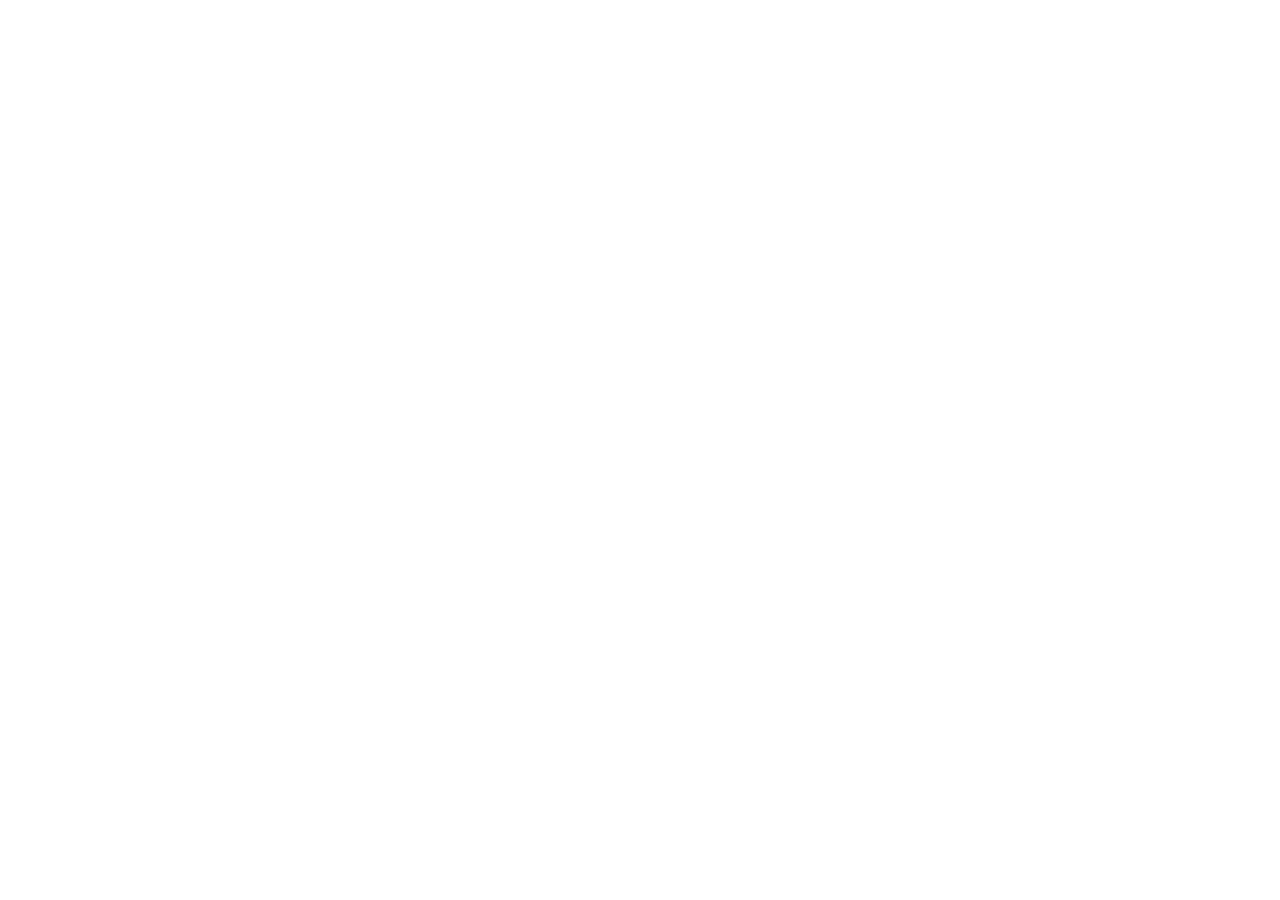
==== contacto.html @ 973b314d "Crear todos los archivos iniciles" ====
<!doctype html>
<html lang="en">
  <head>
    <meta charset="UTF-8" />
    <meta name="viewport" content="width=device-width, initial-scale=1" />
    <title></title>
    <link href="css/style.css" rel="stylesheet" />
  </head>
  <body></body>
</html>
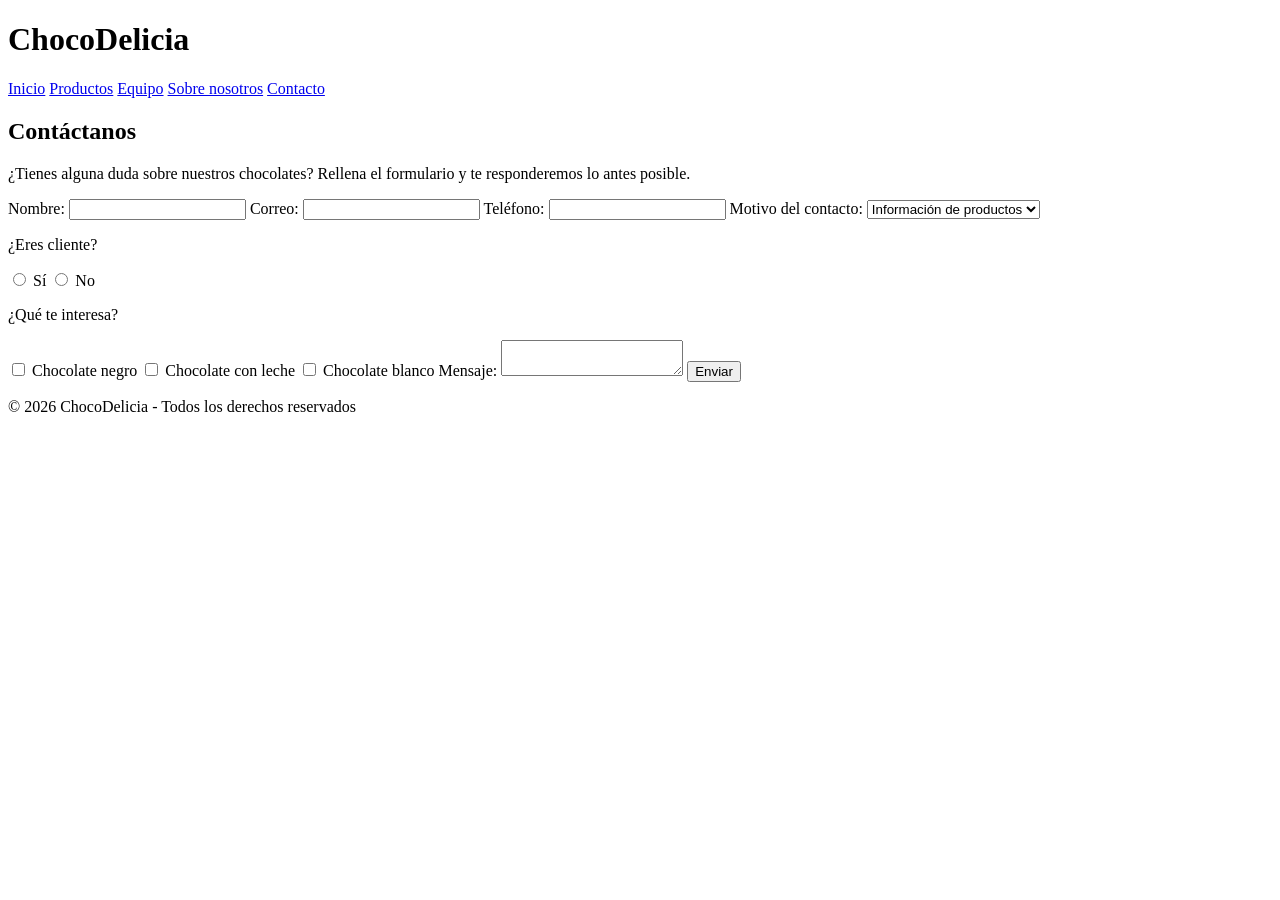
==== commit 1a968c53: "añado html contacto" ====
--- a/contacto.html
+++ b/contacto.html
@@ -1,10 +1,101 @@
-<!doctype html>
-<html lang="en">
-  <head>
-    <meta charset="UTF-8" />
-    <meta name="viewport" content="width=device-width, initial-scale=1" />
-    <title></title>
-    <link href="css/style.css" rel="stylesheet" />
-  </head>
-  <body></body>
-</html>
+<!DOCTYPE html>
+<html lang="es">
+<head>
+  <meta charset="UTF-8">
+  <title>Contacto - ChocoDelicia</title>
+
+  <!-- CSS externo -->
+  <link rel="stylesheet" href="styles.css">
+</head>
+
+<body class="Contacto">
+
+  <!-- HEADER -->
+  <header>
+    <h1>ChocoDelicia</h1>
+
+    <!-- NAV -->
+    <nav>
+      <a href="index.html">Inicio</a>
+      <a href="servicios.html">Productos</a>
+      <a href="equipo.html">Equipo</a>
+      <a href="sobre.html">Sobre nosotros</a>
+      <a href="contacto.html">Contacto</a>
+    </nav>
+  </header>
+
+  <!-- MAIN -->
+  <main>
+
+    <section>
+      <h2>Contáctanos</h2>
+
+      <p>
+        ¿Tienes alguna duda sobre nuestros chocolates?
+        Rellena el formulario y te responderemos lo antes posible.
+      </p>
+
+      <!-- FORMULARIO -->
+      <form action="resultado.html" method="get">
+
+        <!-- NOMBRE -->
+        <label for="nombre">Nombre:</label>
+        <input type="text" id="nombre" name="nombre">
+
+        <!-- EMAIL -->
+        <label for="correo">Correo:</label>
+        <input type="email" id="correo" name="correo">
+
+        <!-- TELÉFONO -->
+        <label for="telefono">Teléfono:</label>
+        <input type="tel" id="telefono" name="telefono">
+
+        <!-- SELECT -->
+        <label for="motivo">Motivo del contacto:</label>
+        <select id="motivo" name="motivo">
+          <option>Información de productos</option>
+          <option>Pedido</option>
+          <option>Reclamación</option>
+        </select>
+
+        <!-- RADIO -->
+        <p>¿Eres cliente?</p>
+
+        <input type="radio" id="si" name="cliente" value="si">
+        <label for="si">Sí</label>
+
+        <input type="radio" id="no" name="cliente" value="no">
+        <label for="no">No</label>
+
+        <!-- CHECKBOX -->
+        <p>¿Qué te interesa?</p>
+
+        <input type="checkbox" id="negro" name="negro">
+        <label for="negro">Chocolate negro</label>
+
+        <input type="checkbox" id="leche" name="leche">
+        <label for="leche">Chocolate con leche</label>
+
+        <input type="checkbox" id="blanco" name="blanco">
+        <label for="blanco">Chocolate blanco</label>
+
+        <!-- MENSAJE -->
+        <label for="mensaje">Mensaje:</label>
+        <textarea id="mensaje" name="mensaje"></textarea>
+
+        <!-- BOTÓN -->
+        <button type="submit">Enviar</button>
+
+      </form>
+
+    </section>
+
+  </main>
+
+  <!-- FOOTER -->
+  <footer>
+    <p>© 2026 ChocoDelicia - Todos los derechos reservados</p>
+  </footer>
+
+</body>
+</html>
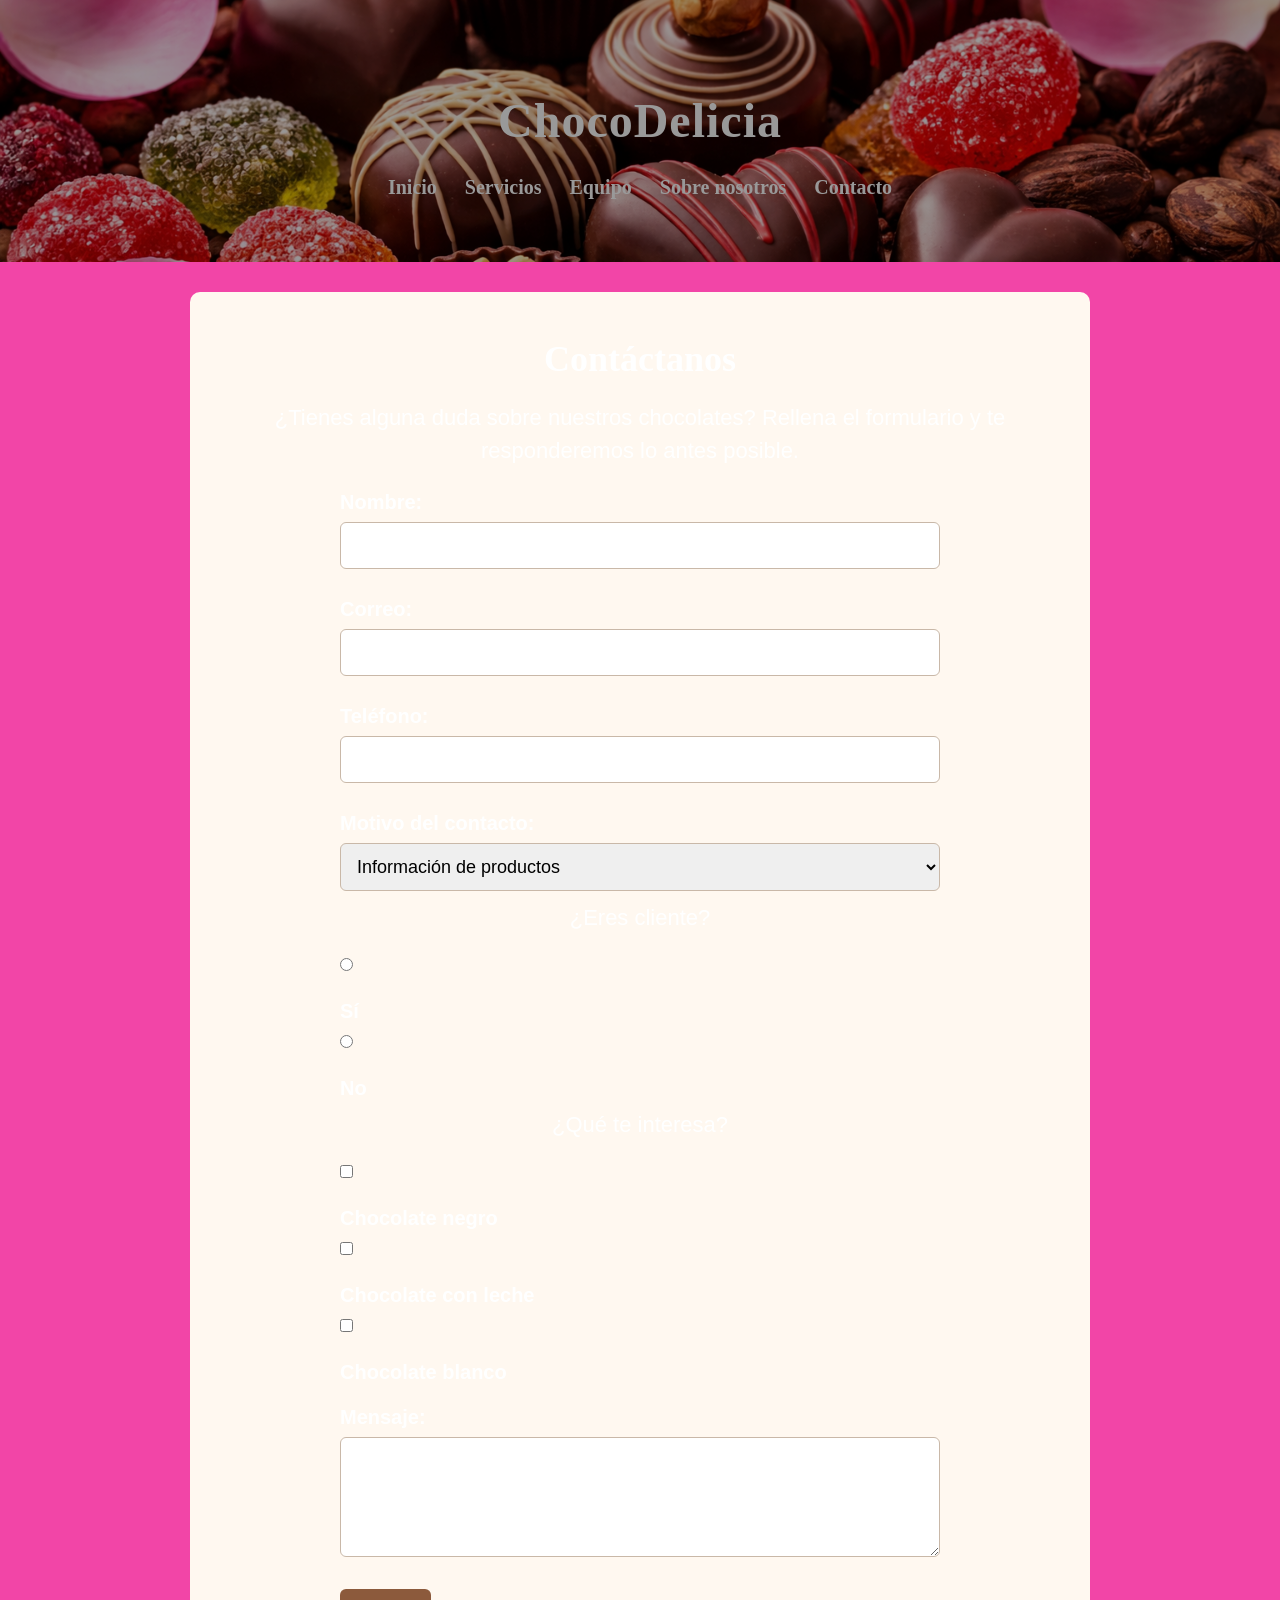
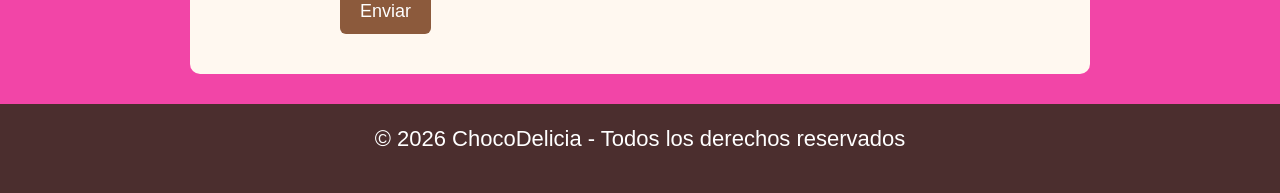
==== commit 51118833: "Añado pagina contacto, index y style" ====
--- a/contacto.html
+++ b/contacto.html
@@ -5,10 +5,10 @@
   <title>Contacto - ChocoDelicia</title>
 
   <!-- CSS externo -->
-  <link rel="stylesheet" href="styles.css">
+  <link rel="stylesheet" href="style.css">
 </head>
 
-<body class="Contacto">
+<body class="contacto">
 
   <!-- HEADER -->
   <header>
@@ -17,7 +17,7 @@
     <!-- NAV -->
     <nav>
       <a href="index.html">Inicio</a>
-      <a href="servicios.html">Productos</a>
+      <a href="servicios.html">Servicios</a>
       <a href="equipo.html">Equipo</a>
       <a href="sobre.html">Sobre nosotros</a>
       <a href="contacto.html">Contacto</a>
@@ -25,7 +25,7 @@
   </header>
 
   <!-- MAIN -->
-  <main>
+  <main class="contacto">
 
     <section>
       <h2>Contáctanos</h2>
--- a/style.css
+++ b/style.css
@@ -0,0 +1,284 @@
+/* reinicio general: elimina márgenes y paddings por defecto */
+* {
+  margin: 0; /* quita margen exterior */
+  padding: 0; /* quita espacio interior */
+  box-sizing: border-box; /* incluye borde y padding dentro del tamaño */
+}
+
+/* estilo general de toda la página */
+body {
+  font-family: Arial, sans-serif; /* tipo de letra */
+  background-color: #f5eee6; /* color de fondo nude */
+  color: #3b2416; /* color principal del texto */
+  line-height: 1.5; /* espacio entre líneas */
+}
+
+/* cabecera principal */
+header {
+  background-image: url("images/Imagen HEADER.png"); /* imagen de fondo */
+  background-size: cover; /* hace que la imagen cubra todo el header */
+  background-position: center; /* centra la imagen */
+  background-repeat: no-repeat; /* evita que se repita */
+
+  color: white; /* color del texto dentro del header */
+  text-align: center; /* centra el texto */
+  padding: 60px 20px; /* espacio interior: arriba/abajo y lados */
+  position: relative; /* sirve de referencia para ::before */
+}
+
+/* capa oscura sobre la imagen del header */
+header::before {
+  content: ""; /* crea el pseudo-elemento */
+  position: absolute; /* se coloca libremente dentro del header */
+  top: 0; /* pegado arriba */
+  left: 0; /* pegado a la izquierda */
+  width: 100%; /* ocupa todo el ancho */
+  height: 100%; /* ocupa todo el alto */
+  background: rgba(0, 0, 0, 0.4); /* negro con transparencia */
+  z-index: 1; /* esta capa queda por encima de la imagen */
+}
+
+<<<<<<< HEAD
+ @font-face {
+            font-family: "Open Sans";
+            src: url("fuentes/arial")
+            
+        }
+
+
+        body {
+            img src:"IMG_1.jpg";
+            font-family: "Open Sans";
+            font-size: 16px;
+            color:white;
+            background-color: #ee0689be;
+        }
+
+        label {
+            font-family: "arial";
+            font-size: 10px;
+        }
+
+        p {
+            font-family: "arial";
+            font-size: 12px;
+
+        }
+
+        .contenedor{
+            font-family: "italiana", serif;
+            widht:80%;
+            margin: 0 auto;
+            text-align: center;
+        }
+        .sobre{
+            width: 34px;
+            height: 34px;
+            background-image: url("img/sociales2.png");
+            background-position: left top;
+        }
+        .sobre:hoover{
+            background-position: left -75px; ;
+
+            }
+        h1{
+            font-size: 40px;
+            margin-top: 25px;
+            letter-spacing: 1px;
+
+
+        }
+        
+=======
+/* texto del header por encima de la capa oscura */
+header h1,
+header nav {
+  position: relative; /* necesario para aplicar z-index correctamente */
+  z-index: 2; /* coloca el texto por encima de la capa */
+}
+
+/* título principal del header */
+header h1 {
+  margin-bottom: 15px; /* separación con el menú */
+  font-size: 48px; /* tamaño grande */
+}
+
+/* bloque del menú */
+nav {
+  margin-top: 10px; /* separación superior */
+}
+
+/* enlaces del menú */
+nav a {
+  color: white; /* color del texto */
+  margin: 0 12px; /* separación horizontal entre enlaces */
+  text-decoration: none; /* quita el subrayado */
+  font-weight: bold; /* negrita */
+  font-size: 20px; /* tamaño del texto */
+}
+
+/* efecto al pasar el ratón por los enlaces */
+nav a:hover {
+  color: #e4314c; /* cambia el color */
+}
+
+/* contenedor principal del contenido */
+main {
+  width: 90%; /* ocupa el 90% del ancho */
+  max-width: 1100px; /* pero como máximo 1100px */
+  margin: 30px auto; /* centrado horizontal y separación vertical */
+}
+
+/* sección principal destacada */
+.contenido-principal {
+  background-color: #fff8f0; /* fondo claro */
+  text-align: center; /* texto centrado */
+  padding: 50px 20px; /* espacio interior */
+  margin-bottom: 30px; /* separación con la sección siguiente */
+  border-radius: 10px; /* bordes redondeados */
+}
+
+/* título de la sección principal */
+.contenido-principal h2 {
+  font-size: 42px; /* tamaño del título */
+  margin-bottom: 15px; /* separación con el párrafo */
+}
+
+/* sección de contenido normal */
+.contenido {
+  background-color: #fff8f0; /* mismo fondo claro */
+  text-align: center; /* texto centrado */
+  padding: 40px 20px; /* espacio interior */
+  border-radius: 10px; /* bordes redondeados */
+}
+
+/* título dentro de contenido */
+.contenido h2 {
+  font-size: 36px; /* tamaño del subtítulo */
+  margin-bottom: 20px; /* separación con lo siguiente */
+}
+
+/* bloque article dentro de contenido */
+.contenido article {
+  max-width: 800px; /* ancho máximo para que no quede demasiado largo */
+  margin: 0 auto 25px auto; /* centrado y separación inferior */
+  font-size: 28px; /* tamaño del texto */
+}
+
+/* lista dentro de contenido */
+.contenido ul {
+  list-style: none; /* quita los puntos */
+  padding: 0; /* quita padding por defecto */
+  margin-top: 10px; /* separación superior */
+}
+
+/* elementos de la lista */
+.contenido li {
+  font-size: 26px; /* tamaño del texto */
+  margin-bottom: 10px; /* separación entre elementos */
+}
+
+/* pie de página */
+footer {
+  background-color: #4b2e2e; /* marrón oscuro */
+  color: white; /* texto blanco */
+  text-align: center; /* centrado */
+  padding: 18px; /* espacio interior */
+  margin-top: 30px; /* separación con el contenido */
+  font-size: 24px; /* tamaño del texto */
+}
+
+/* ajustes específicos para la página de contacto */
+.contacto main {
+  width: 90%; /* ocupa el 90% */
+  max-width: 900px; /* máximo 900px */
+  margin: 30px auto; /* centrado y separado */
+}
+
+/* caja principal del contenido de contacto */
+.contacto section {
+  background-color: #fff8f0; /* fondo claro */
+  padding: 40px; /* espacio interior */
+  border-radius: 10px; /* bordes redondeados */
+}
+
+/* título de contacto */
+.contacto h2 {
+  text-align: center; /* centrado */
+  font-size: 36px; /* tamaño del título */
+  margin-bottom: 15px; /* separación inferior */
+}
+
+/* párrafos en contacto */
+.contacto p {
+  text-align: center; /* centrado */
+  margin-bottom: 20px; /* separación inferior */
+  font-size: 22px; /* tamaño del texto */
+}
+
+/* formulario */
+.contacto form {
+  max-width: 600px; /* ancho máximo del formulario */
+  margin: 0 auto; /* centrado horizontal */
+}
+
+/* etiquetas del formulario */
+.contacto label {
+  display: block; /* cada label ocupa una línea */
+  margin-top: 15px; /* separación arriba */
+  margin-bottom: 5px; /* separación abajo */
+  font-weight: bold; /* negrita */
+  font-size: 20px; /* tamaño del texto */
+}
+
+/* campos del formulario */
+.contacto input,
+.contacto select,
+.contacto textarea {
+  width: 100%; /* ocupan todo el ancho */
+  padding: 12px; /* espacio interior */
+  margin-bottom: 10px; /* separación inferior */
+  border: 1px solid #c9b8a8; /* borde suave */
+  border-radius: 6px; /* bordes redondeados */
+  font-size: 18px; /* tamaño del texto */
+}
+
+/* área de texto */
+.contacto textarea {
+  min-height: 120px; /* altura mínima */
+  resize: vertical; /* solo se puede agrandar verticalmente */
+}
+
+/* radios y checkboxes */
+.contacto input[type="radio"],
+.contacto input[type="checkbox"] {
+  width: auto; /* no ocupan todo el ancho */
+  margin-right: 6px; /* separación con el texto */
+}
+
+/* labels dentro de las opciones */
+.contacto .opciones label {
+  display: inline; /* se colocan en la misma línea */
+  font-weight: normal; /* texto normal */
+  margin-right: 15px; /* separación entre opciones */
+  font-size: 18px; /* tamaño del texto */
+}
+
+/* botón del formulario */
+.contacto button {
+  background-color: #8C5A3C; /* color de fondo */
+  color: white; /* texto blanco */
+  padding: 12px 20px; /* espacio interior */
+  border: none; /* sin borde */
+  border-radius: 6px; /* bordes redondeados */
+  cursor: pointer; /* cambia el cursor */
+  font-size: 18px; /* tamaño del texto */
+  margin-top: 15px; /* separación superior */
+}
+
+/* efecto hover del botón */
+.contacto button:hover {
+  background-color: #6b3e26; /* color más oscuro */
+}
+
+>>>>>>> a55bc71 ( Añado pagina contacto, index y style)
